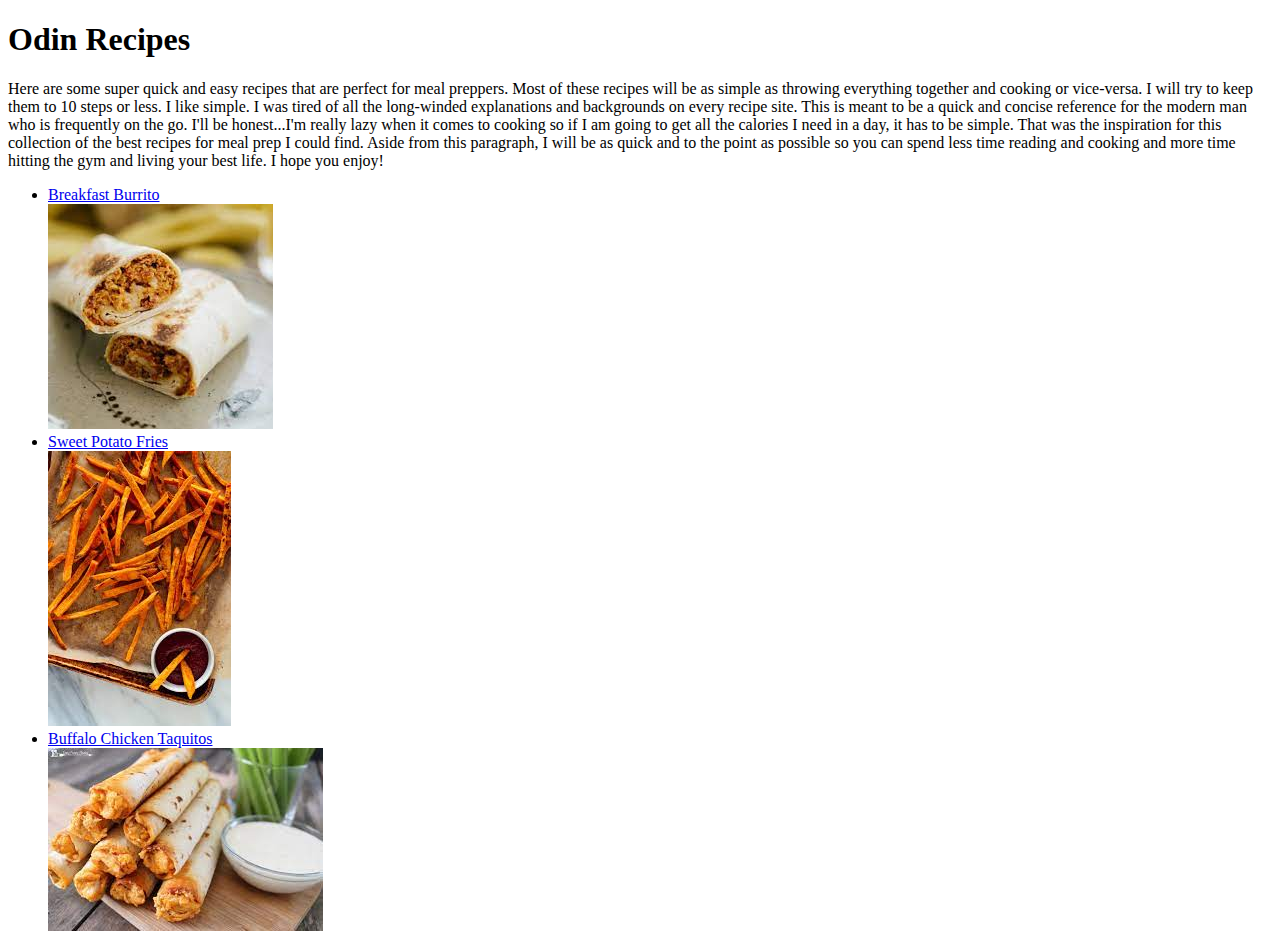
==== index.html @ e8906ee4 "Add class/id to all elements for css" ====
<!DOCTYPE html>
<html lang="en">
<head>
    <meta charset="UTF-8">
    <meta name="viewport" content="width=device-width, initial-scale=1.0">
    <title>10 Step Recipes</title>
    <link rel="stylesheet" type="text/css" href="css/styles.css"/>
</head>
<body>
    <h1 class="title">Odin Recipes</h1>
        <p class="info">Here are some super quick and easy recipes that are perfect for meal preppers. Most of these recipes will be as simple as throwing everything together and cooking or vice-versa. I will try to keep them to 10 steps or less. I like simple. I was tired of all the long-winded explanations and backgrounds on every recipe site. This is meant to be a quick and concise reference for the modern man who is frequently on the go. I'll be honest...I'm really lazy when it comes to cooking so if I am going to get all the calories I need in a day, it has to be simple. That was the inspiration for this collection of the best recipes for meal prep I could find. Aside from this paragraph, I will be as quick and to the point as possible so you can spend less time reading and cooking and more time hitting the gym and living your best life. I hope you enjoy!</p>
    <ul class="info">    
        <li><a href="recipes/bkfst_burrito.html" class="links" id="chorizo-breakfast-burrito">Breakfast Burrito</a><br>
        <img src="./img/chorizo-burrito.jpeg" alt="Img not available" /></li> 

        <li><a href="recipes/swt_tato_fries.html" class="links" id="sweet-potato-fries">Sweet Potato Fries</a><br>
        <img src="./img/swt-tato-fries.jpeg" alt="Img not available"/></li>

        <li><a href="recipes/buff-chx.html" class="links" id="buff-chix-taquitos">Buffalo Chicken Taquitos</a><br>
        <img src="./img/buff-chix-titos.jpeg" alt="Img not available"/></li>
    </ul>
</body>
</html>
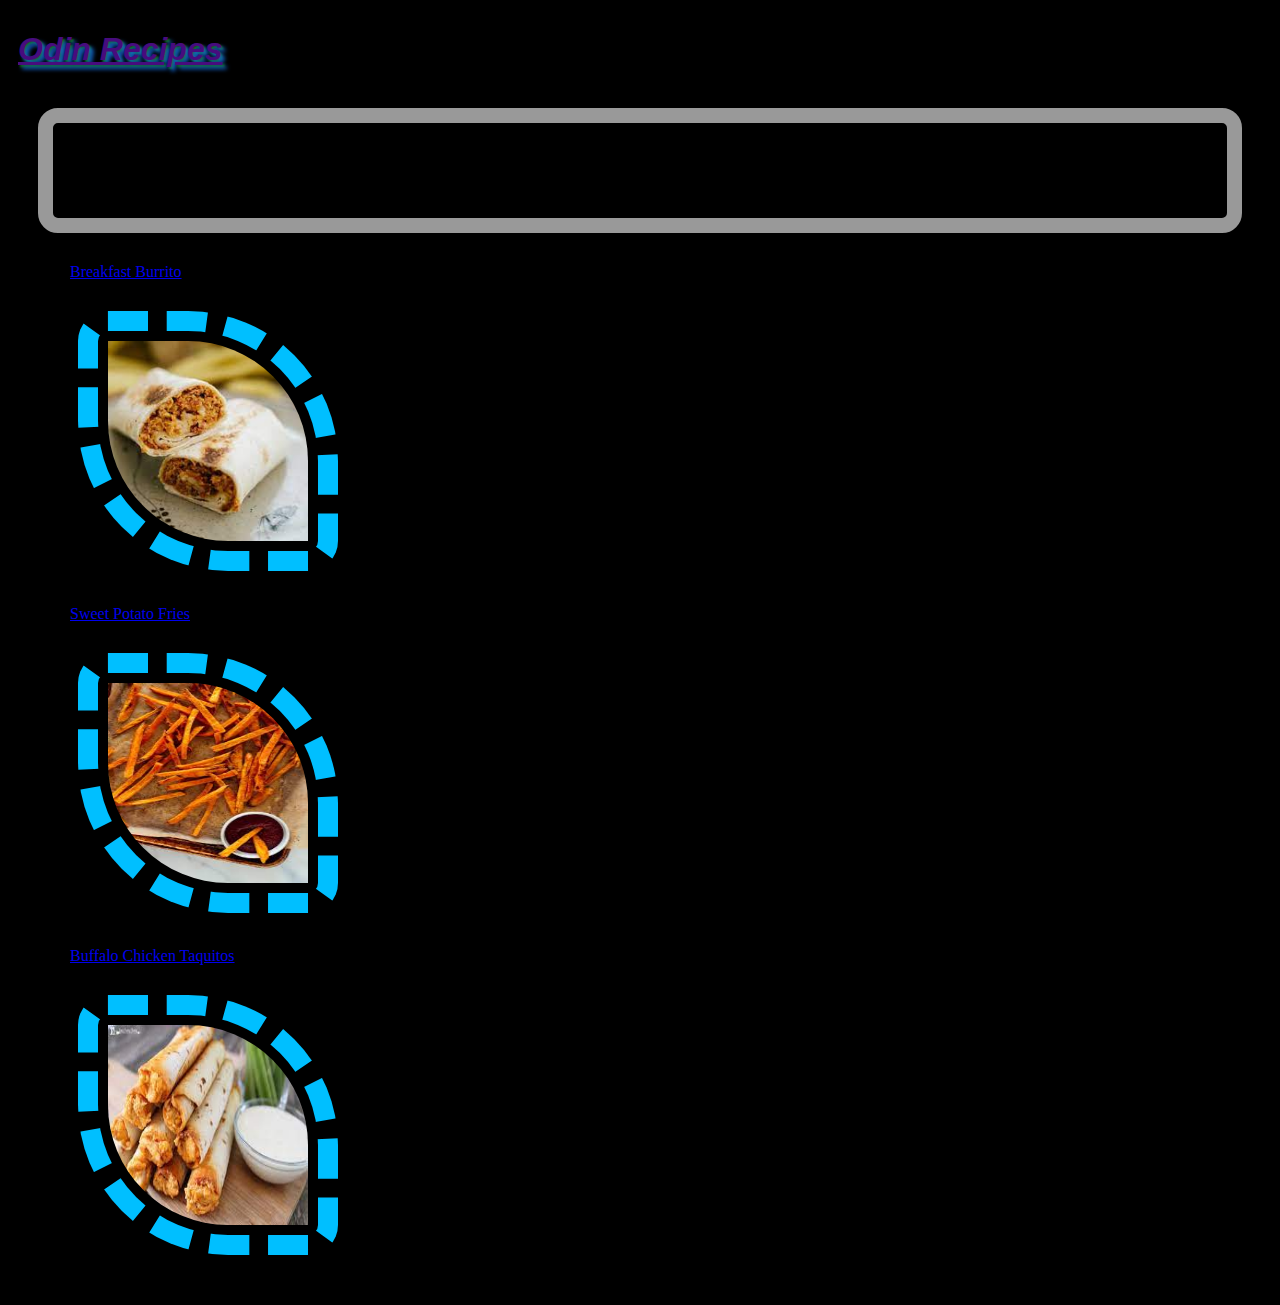
==== commit e7000b3b: "Add style to css for all" ====
--- a/index.html
+++ b/index.html
@@ -9,7 +9,7 @@
 <body>
     <h1 class="title">Odin Recipes</h1>
         <p class="info">Here are some super quick and easy recipes that are perfect for meal preppers. Most of these recipes will be as simple as throwing everything together and cooking or vice-versa. I will try to keep them to 10 steps or less. I like simple. I was tired of all the long-winded explanations and backgrounds on every recipe site. This is meant to be a quick and concise reference for the modern man who is frequently on the go. I'll be honest...I'm really lazy when it comes to cooking so if I am going to get all the calories I need in a day, it has to be simple. That was the inspiration for this collection of the best recipes for meal prep I could find. Aside from this paragraph, I will be as quick and to the point as possible so you can spend less time reading and cooking and more time hitting the gym and living your best life. I hope you enjoy!</p>
-    <ul class="info">    
+    <ul>    
         <li><a href="recipes/bkfst_burrito.html" class="links" id="chorizo-breakfast-burrito">Breakfast Burrito</a><br>
         <img src="./img/chorizo-burrito.jpeg" alt="Img not available" /></li> 
 
--- a/css/styles.css
+++ b/css/styles.css
@@ -0,0 +1,62 @@
+body {
+    background-color: black;
+}
+img {
+    width: 200px;
+    height: 200px;
+    padding: 10px;
+    margin: 30px;
+    border: dashed 20px deepskyblue;
+    border-radius: 30px 150px 30px 150px;
+}
+
+.title {
+  font-family: Arial, Helvetica, sans-serif;
+  color:rgb(71, 12, 126);
+  background-color: black;
+  text-shadow: 4px 4px 4px #1468d6, 2px 2px 2px #0d6d00 ;
+  font-style: italic;
+  text-decoration: underline;
+  border: solid 10px black;
+  
+}
+h1 {
+    60px
+}
+.head {
+  font-family: Arial, Helvetica, sans-serif;
+  color: #22dde9;
+  background-color: ;
+}
+.info {
+  font-family: Arial, Helvetica, sans-serif;
+font-size: small;
+  border: solid 15px #999999;
+  border-radius: 20px 20px 20px 20px;
+  padding: 10px;
+  margin: 30px;
+}
+p {
+    font-size: 16px;
+}
+#navigation {
+    border: dotted 3px #1468d6;
+    padding: 5px;
+    margin:5px;
+}
+ol {
+  list-style: upper-roman inside none;
+}
+ul {
+    list-style: square inside none;
+}
+a {
+    color:rgb(71, 12, 126)
+    font-family: 'Trebuchet MS', 'Lucida Sans Unicode', 'Lucida Grande', 'Lucida Sans', Arial, sans-serif;
+    
+}
+a:hover {
+  color: chartreuse;
+    font-family: Georgia, 'Times New Roman', Times, serif
+  ;
+}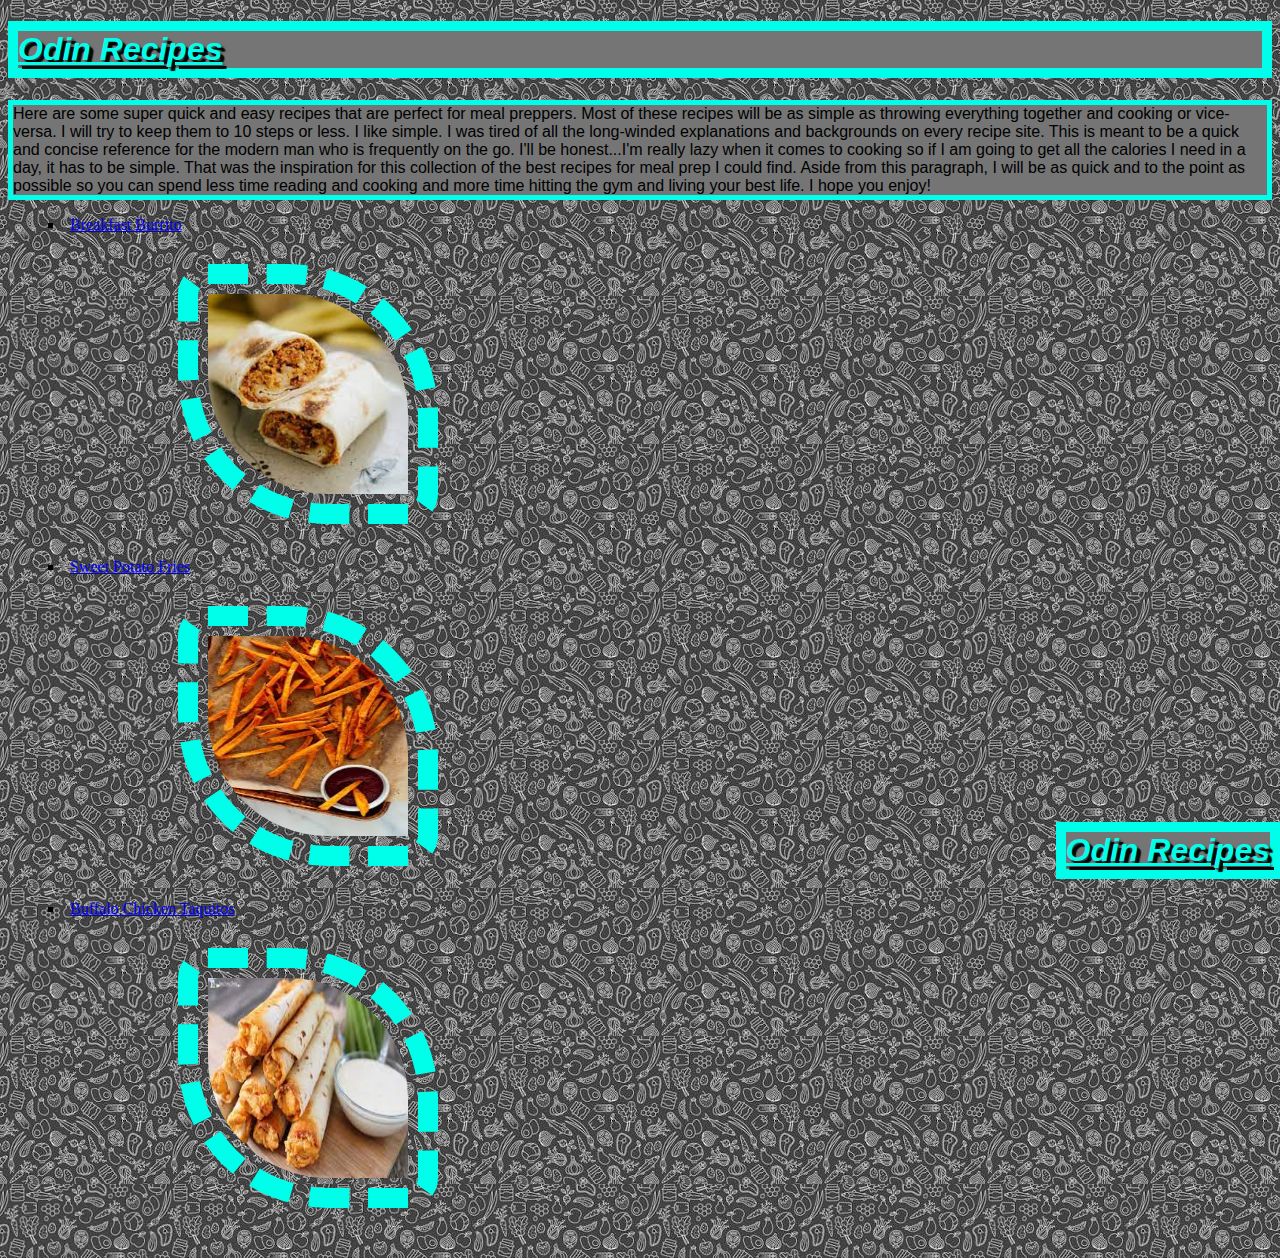
==== commit 366c4a2d: "Alter specificity due to general visibility issues" ====
--- a/index.html
+++ b/index.html
@@ -7,16 +7,17 @@
     <link rel="stylesheet" type="text/css" href="css/styles.css"/>
 </head>
 <body>
-    <h1 class="title">Odin Recipes</h1>
+    <h1 class="title" id="main-title">Odin Recipes</h1>
+    <h1 class="title" id="bottom-logo">Odin Recipes</h1>
         <p class="info">Here are some super quick and easy recipes that are perfect for meal preppers. Most of these recipes will be as simple as throwing everything together and cooking or vice-versa. I will try to keep them to 10 steps or less. I like simple. I was tired of all the long-winded explanations and backgrounds on every recipe site. This is meant to be a quick and concise reference for the modern man who is frequently on the go. I'll be honest...I'm really lazy when it comes to cooking so if I am going to get all the calories I need in a day, it has to be simple. That was the inspiration for this collection of the best recipes for meal prep I could find. Aside from this paragraph, I will be as quick and to the point as possible so you can spend less time reading and cooking and more time hitting the gym and living your best life. I hope you enjoy!</p>
     <ul>    
-        <li><a href="recipes/bkfst_burrito.html" class="links" id="chorizo-breakfast-burrito">Breakfast Burrito</a><br>
+        <li><a href="recipes/bkfst_burrito.html">Breakfast Burrito</a><br>
         <img src="./img/chorizo-burrito.jpeg" alt="Img not available" /></li> 
 
-        <li><a href="recipes/swt_tato_fries.html" class="links" id="sweet-potato-fries">Sweet Potato Fries</a><br>
+        <li><a href="recipes/swt_tato_fries.html">Sweet Potato Fries</a><br>
         <img src="./img/swt-tato-fries.jpeg" alt="Img not available"/></li>
 
-        <li><a href="recipes/buff-chx.html" class="links" id="buff-chix-taquitos">Buffalo Chicken Taquitos</a><br>
+        <li><a href="recipes/buff-chx.html">Buffalo Chicken Taquitos</a><br>
         <img src="./img/buff-chix-titos.jpeg" alt="Img not available"/></li>
     </ul>
 </body>
--- a/css/styles.css
+++ b/css/styles.css
@@ -1,62 +1,87 @@
 body {
-    background-color: black;
-}
+    background-image: url(../img/food-pattern.jpeg);
+    background-repeat: repeat;
+  }
 img {
     width: 200px;
     height: 200px;
     padding: 10px;
     margin: 30px;
-    border: dashed 20px deepskyblue;
+    border: dashed 20px #00ffea;
     border-radius: 30px 150px 30px 150px;
+    position: relative;
+    left: 100px;
+  }
+ol {
+  list-style: upper-roman inside none;
+  }
+ul {
+    list-style: square inside none;
+  }
+a {
+    color:rgba(0, 0, 0, 0.678)
+    font-family: 'Trebuchet MS', 'Lucida Sans Unicode', 'Lucida Grande', 'Lucida Sans', Arial, sans-serif;    
+  }
+a:hover {
+  color: rgb(7, 8, 8);
+  font-family: Georgia, 'Times New Roman', Times, serif
+  ;
+  }
+a:visited {
+  color: #00ffea;
+  }
+nav {
+  border: dotted 10px #070707;
+  padding: 5px;
+  margin:5px;
+  text-align: center;
+  }
+nav:visited {
+  color:#8f95ec
 }
 
 .title {
   font-family: Arial, Helvetica, sans-serif;
-  color:rgb(71, 12, 126);
-  background-color: black;
-  text-shadow: 4px 4px 4px #1468d6, 2px 2px 2px #0d6d00 ;
+  color: #000000;
+  background-color: #757575;
   font-style: italic;
   text-decoration: underline;
-  border: solid 10px black;
-  
+  border: solid 10px #00ffea;
+  display: flex;
 }
-h1 {
-    60px
-}
-.head {
-  font-family: Arial, Helvetica, sans-serif;
-  color: #22dde9;
-  background-color: ;
-}
+
+.head,
 .info {
   font-family: Arial, Helvetica, sans-serif;
-font-size: small;
-  border: solid 15px #999999;
-  border-radius: 20px 20px 20px 20px;
+  color:#000000;
+  border: solid 5px #00ffea;
+
+  background-color: #757575;
+  display: flex;
+  flex-direction: column;
+  flex-wrap: wrap;
+}
+
+#main-title {
+  color: #00ffea;
+  text-shadow: 4px 4px 1px #020808, 2px 2px 2px #464546;
+  
+  }
+#bottom-logo {
+  color: #00ffea;
+  text-shadow: 4px 4px 1px #020808, 2px 2px 2px #464546;
+  position: fixed;
+  bottom: 0px;
+  right: 0px;
+  }
+#steps,
+#ingredients {
+  font-family: Arial, Helvetica, sans-serif;
+  font-size: small;
+  color:#000000
+  border: solid 10px #5184eb;
+  border-radius: 30px;
   padding: 10px;
   margin: 30px;
 }
-p {
-    font-size: 16px;
-}
-#navigation {
-    border: dotted 3px #1468d6;
-    padding: 5px;
-    margin:5px;
-}
-ol {
-  list-style: upper-roman inside none;
-}
-ul {
-    list-style: square inside none;
-}
-a {
-    color:rgb(71, 12, 126)
-    font-family: 'Trebuchet MS', 'Lucida Sans Unicode', 'Lucida Grande', 'Lucida Sans', Arial, sans-serif;
-    
-}
-a:hover {
-  color: chartreuse;
-    font-family: Georgia, 'Times New Roman', Times, serif
-  ;
-}+
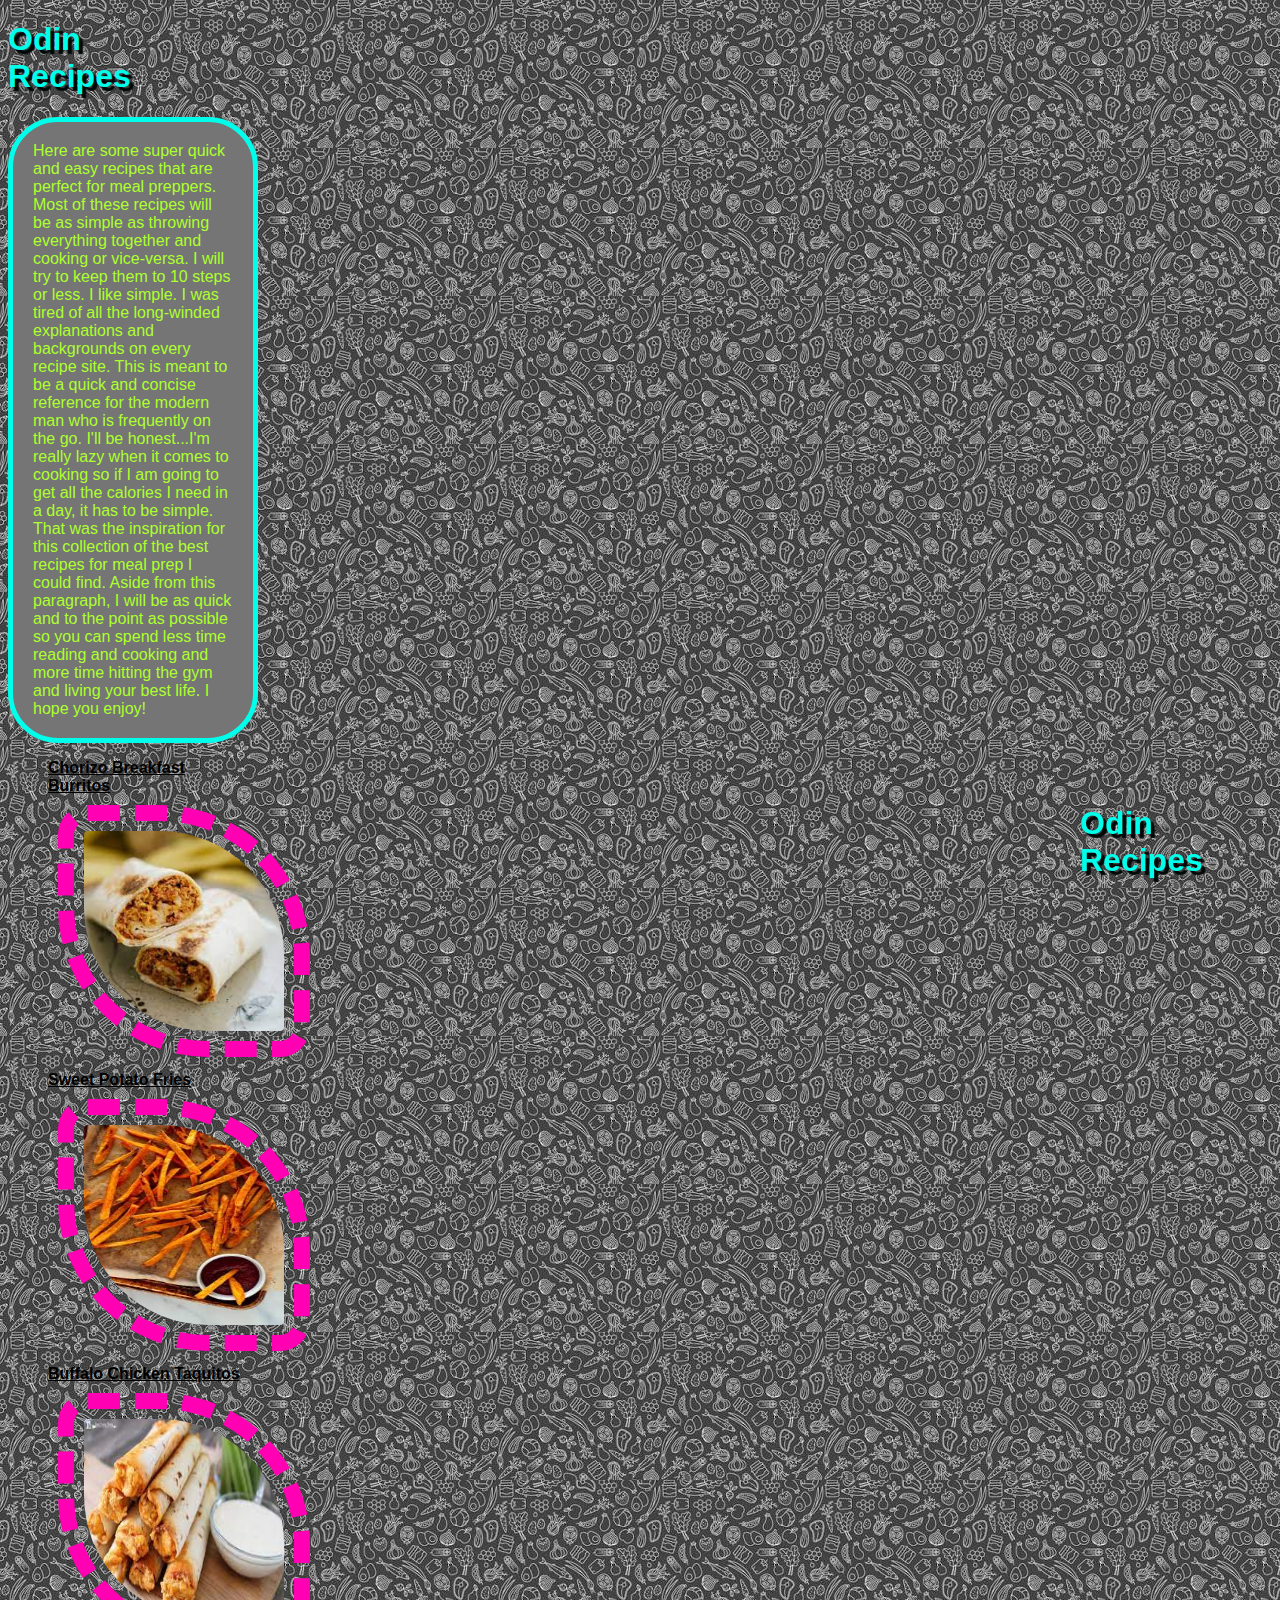
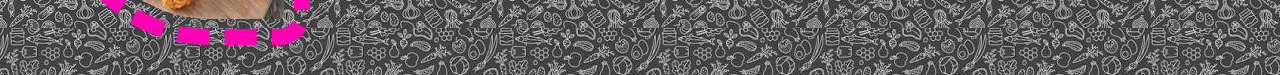
==== commit 4c347a74: "Further css adjustments" ====
--- a/index.html
+++ b/index.html
@@ -5,20 +5,25 @@
     <meta name="viewport" content="width=device-width, initial-scale=1.0">
     <title>10 Step Recipes</title>
     <link rel="stylesheet" type="text/css" href="css/styles.css"/>
+    <style>* {width: 200; height: auto;}</style>
 </head>
 <body>
     <h1 class="title" id="main-title">Odin Recipes</h1>
     <h1 class="title" id="bottom-logo">Odin Recipes</h1>
         <p class="info">Here are some super quick and easy recipes that are perfect for meal preppers. Most of these recipes will be as simple as throwing everything together and cooking or vice-versa. I will try to keep them to 10 steps or less. I like simple. I was tired of all the long-winded explanations and backgrounds on every recipe site. This is meant to be a quick and concise reference for the modern man who is frequently on the go. I'll be honest...I'm really lazy when it comes to cooking so if I am going to get all the calories I need in a day, it has to be simple. That was the inspiration for this collection of the best recipes for meal prep I could find. Aside from this paragraph, I will be as quick and to the point as possible so you can spend less time reading and cooking and more time hitting the gym and living your best life. I hope you enjoy!</p>
     <ul>    
-        <li><a href="recipes/bkfst_burrito.html">Breakfast Burrito</a><br>
-        <img src="./img/chorizo-burrito.jpeg" alt="Img not available" /></li> 
+        <li>
+            <a href="recipes/bkfst_burrito.html" class="link" id="burrito">Chorizo Breakfast Burritos<br><img src="./img/chorizo-burrito.jpeg" alt="Img not available" /></a>
+              
+        </li> 
 
-        <li><a href="recipes/swt_tato_fries.html">Sweet Potato Fries</a><br>
-        <img src="./img/swt-tato-fries.jpeg" alt="Img not available"/></li>
+        <li>
+            <a href="recipes/swt_tato_fries.html" class="link" id="fries">Sweet Potato Fries<br><img src="./img/swt-tato-fries.jpeg" alt="Img not available"/></a>
+              
 
-        <li><a href="recipes/buff-chx.html">Buffalo Chicken Taquitos</a><br>
-        <img src="./img/buff-chix-titos.jpeg" alt="Img not available"/></li>
+        <li>
+            <a href="recipes/buff-chx.html" class="link" id="taquito">Buffalo Chicken Taquitos<br><img src="./img/buff-chix-titos.jpeg" alt="Img not available"/></a>
+              
     </ul>
 </body>
 </html>--- a/css/styles.css
+++ b/css/styles.css
@@ -1,65 +1,52 @@
+* {
+  width: 200px;
+  height: auto;
+}
 body {
     background-image: url(../img/food-pattern.jpeg);
     background-repeat: repeat;
+    font-family: sans-serif, Geneva, Tahoma, sans-serif;
   }
+header,
+main {
+  display: flex;
+  flex-direction: column;
+  flex-wrap: wrap;
+}
 img {
     width: 200px;
     height: 200px;
     padding: 10px;
-    margin: 30px;
-    border: dashed 20px #00ffea;
+    margin: 10px;
+    border: dashed 16px #ff00b3;
     border-radius: 30px 150px 30px 150px;
-    position: relative;
-    left: 100px;
+      
   }
 ol {
-  list-style: upper-roman inside none;
+  list-style:  inside none;
   }
 ul {
-    list-style: square inside none;
+    list-style: none inside none;
   }
-a {
-    color:rgba(0, 0, 0, 0.678)
-    font-family: 'Trebuchet MS', 'Lucida Sans Unicode', 'Lucida Grande', 'Lucida Sans', Arial, sans-serif;    
-  }
-a:hover {
-  color: rgb(7, 8, 8);
-  font-family: Georgia, 'Times New Roman', Times, serif
-  ;
-  }
-a:visited {
-  color: #00ffea;
+a.link {
+    color:black;
+    font-weight: bold;
   }
 nav {
-  border: dotted 10px #070707;
-  padding: 5px;
-  margin:5px;
   text-align: center;
   }
-nav:visited {
-  color:#8f95ec
-}
-
-.title {
-  font-family: Arial, Helvetica, sans-serif;
-  color: #000000;
-  background-color: #757575;
-  font-style: italic;
-  text-decoration: underline;
-  border: solid 10px #00ffea;
-  display: flex;
-}
-
+nav:visited,
+a:visited {
+  color: white;
+} 
 .head,
 .info {
-  font-family: Arial, Helvetica, sans-serif;
-  color:#000000;
+  color: greenyellow;
   border: solid 5px #00ffea;
+  border-radius: 50px;
+  background-color: #757575;
+  padding: 20px;
 
-  background-color: #757575;
-  display: flex;
-  flex-direction: column;
-  flex-wrap: wrap;
 }
 
 #main-title {
@@ -74,14 +61,11 @@
   bottom: 0px;
   right: 0px;
   }
-#steps,
+/*#steps,
 #ingredients {
-  font-family: Arial, Helvetica, sans-serif;
-  font-size: small;
-  color:#000000
-  border: solid 10px #5184eb;
-  border-radius: 30px;
-  padding: 10px;
-  margin: 30px;
-}
+  color:greenyellow
+  border: solid 10px cyan;
+  border-radius: 50px;
+  padding: 20px;
+}*/
 
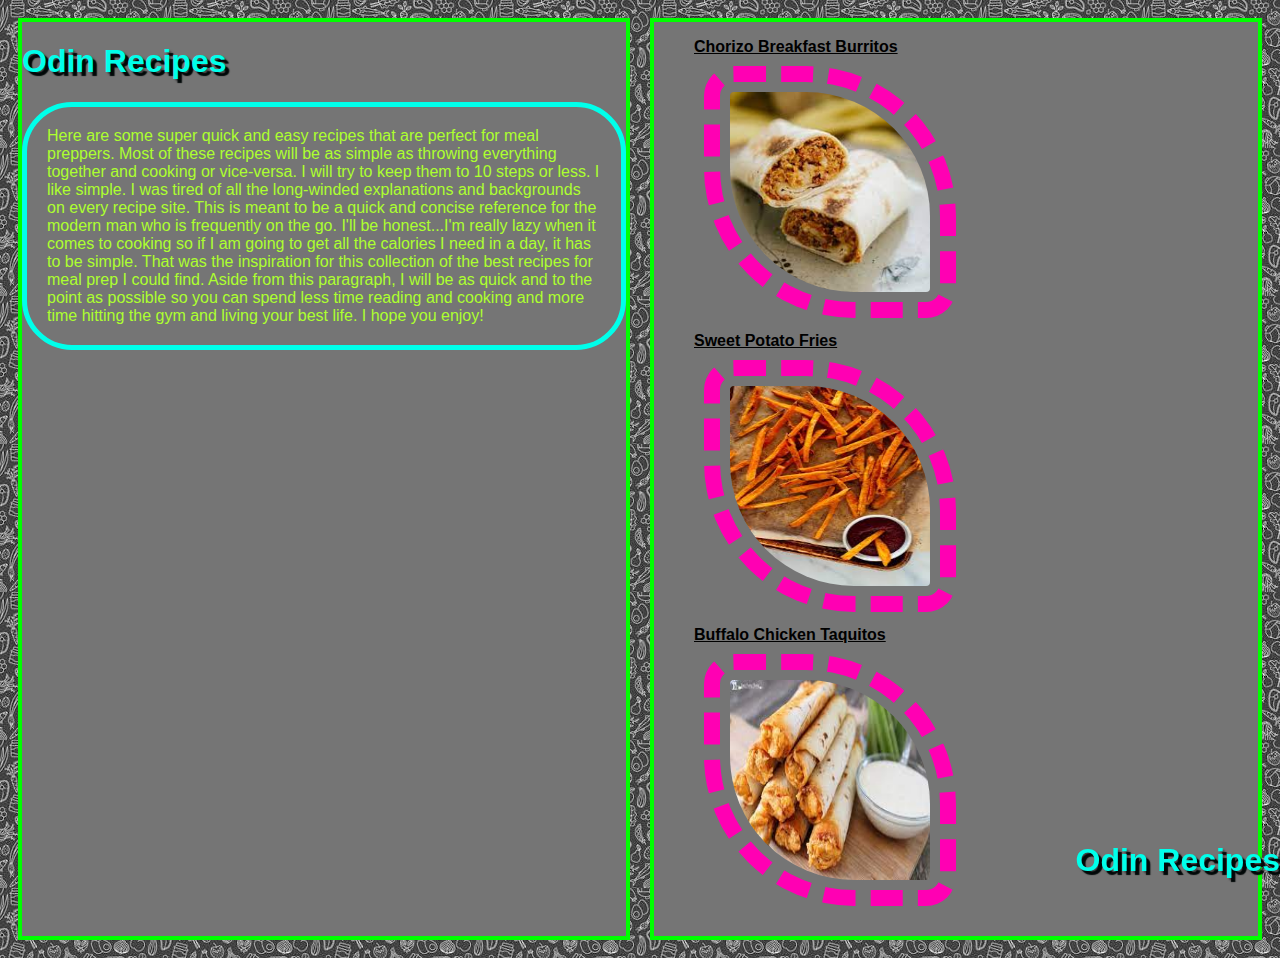
==== commit 81aaf361: "Add  flexbox format to sweet potato fries recipe" ====
--- a/index.html
+++ b/index.html
@@ -8,10 +8,13 @@
     <style>* {width: 200; height: auto;}</style>
 </head>
 <body>
-    <h1 class="title" id="main-title">Odin Recipes</h1>
+  <div class="testcontainer">    
+    <div class="testchild"> <h1 class="title" id="main-title">Odin Recipes</h1>
     <h1 class="title" id="bottom-logo">Odin Recipes</h1>
         <p class="info">Here are some super quick and easy recipes that are perfect for meal preppers. Most of these recipes will be as simple as throwing everything together and cooking or vice-versa. I will try to keep them to 10 steps or less. I like simple. I was tired of all the long-winded explanations and backgrounds on every recipe site. This is meant to be a quick and concise reference for the modern man who is frequently on the go. I'll be honest...I'm really lazy when it comes to cooking so if I am going to get all the calories I need in a day, it has to be simple. That was the inspiration for this collection of the best recipes for meal prep I could find. Aside from this paragraph, I will be as quick and to the point as possible so you can spend less time reading and cooking and more time hitting the gym and living your best life. I hope you enjoy!</p>
-    <ul>    
+    </div>
+    <div class="testchild2"> 
+        <ul>    
         <li>
             <a href="recipes/bkfst_burrito.html" class="link" id="burrito">Chorizo Breakfast Burritos<br><img src="./img/chorizo-burrito.jpeg" alt="Img not available" /></a>
               
@@ -24,6 +27,8 @@
         <li>
             <a href="recipes/buff-chx.html" class="link" id="taquito">Buffalo Chicken Taquitos<br><img src="./img/buff-chix-titos.jpeg" alt="Img not available"/></a>
               
-    </ul>
+        </ul>
+    </div>
+  </div>        
 </body>
 </html>--- a/css/styles.css
+++ b/css/styles.css
@@ -1,18 +1,25 @@
-* {
-  width: 200px;
-  height: auto;
+
+.testcontainer {
+  display: flex;
+}
+.testcontainer div {
+  background: #757575;
+  border: 4px solid lime;
+  flex: 1;
+  margin: 10px;
+  
 }
 body {
     background-image: url(../img/food-pattern.jpeg);
     background-repeat: repeat;
     font-family: sans-serif, Geneva, Tahoma, sans-serif;
   }
-header,
+/*header,
 main {
   display: flex;
   flex-direction: column;
   flex-wrap: wrap;
-}
+}*/
 img {
     width: 200px;
     height: 200px;
@@ -23,7 +30,7 @@
       
   }
 ol {
-  list-style:  inside none;
+  list-style: decimal inside none;
   }
 ul {
     list-style: none inside none;
@@ -48,7 +55,9 @@
   padding: 20px;
 
 }
-
+#test {
+  display: inline;
+}
 #main-title {
   color: #00ffea;
   text-shadow: 4px 4px 1px #020808, 2px 2px 2px #464546;
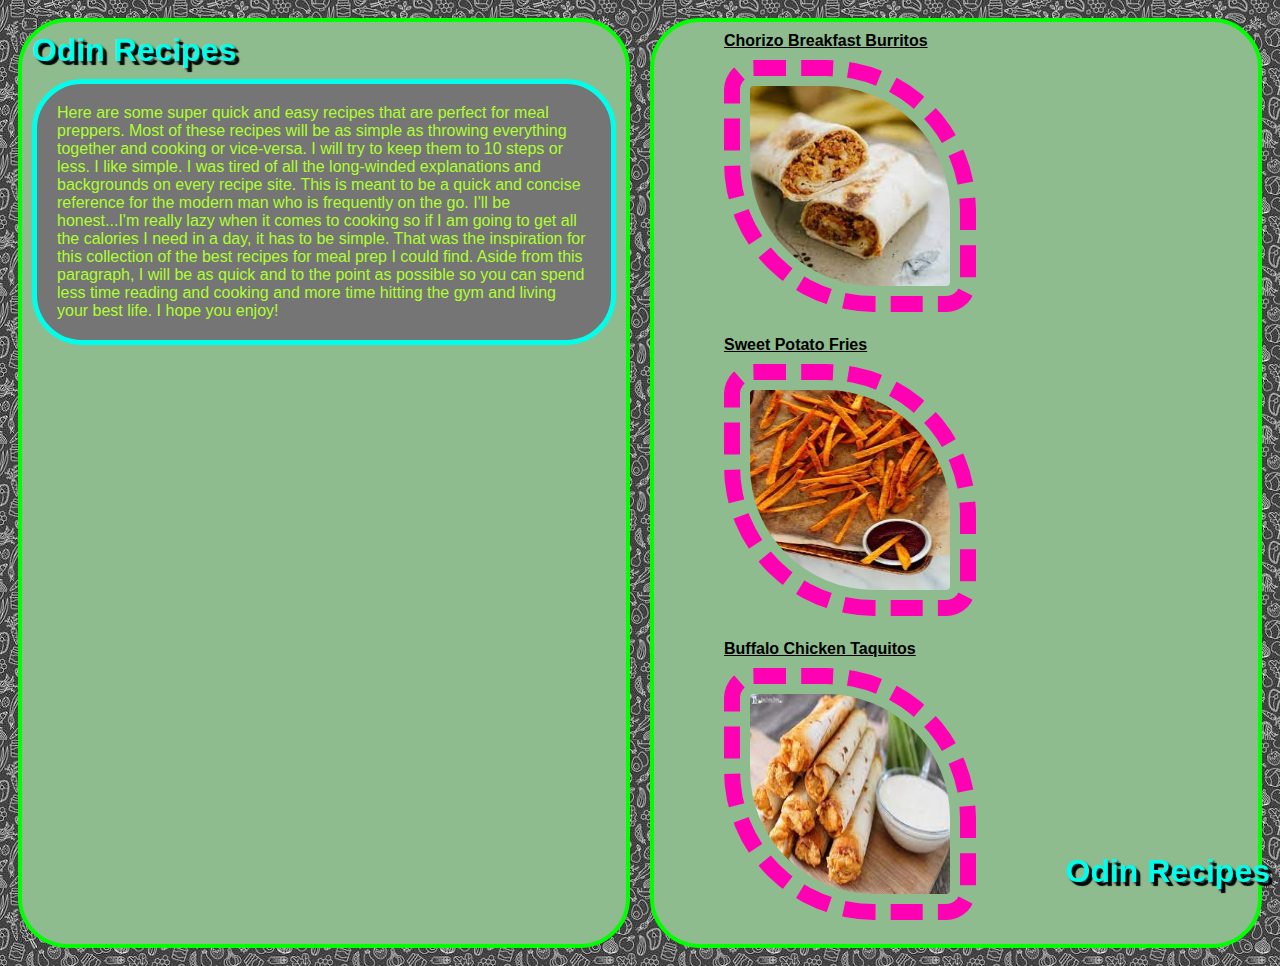
==== commit 4cc4cbe2: "Add flex to all recipes" ====
--- a/index.html
+++ b/index.html
@@ -13,7 +13,7 @@
     <h1 class="title" id="bottom-logo">Odin Recipes</h1>
         <p class="info">Here are some super quick and easy recipes that are perfect for meal preppers. Most of these recipes will be as simple as throwing everything together and cooking or vice-versa. I will try to keep them to 10 steps or less. I like simple. I was tired of all the long-winded explanations and backgrounds on every recipe site. This is meant to be a quick and concise reference for the modern man who is frequently on the go. I'll be honest...I'm really lazy when it comes to cooking so if I am going to get all the calories I need in a day, it has to be simple. That was the inspiration for this collection of the best recipes for meal prep I could find. Aside from this paragraph, I will be as quick and to the point as possible so you can spend less time reading and cooking and more time hitting the gym and living your best life. I hope you enjoy!</p>
     </div>
-    <div class="testchild2"> 
+    <div class="testchild"> 
         <ul>    
         <li>
             <a href="recipes/bkfst_burrito.html" class="link" id="burrito">Chorizo Breakfast Burritos<br><img src="./img/chorizo-burrito.jpeg" alt="Img not available" /></a>
--- a/css/styles.css
+++ b/css/styles.css
@@ -3,23 +3,21 @@
   display: flex;
 }
 .testcontainer div {
-  background: #757575;
+  background: darkseagreen;
+  border-radius: 50px;
   border: 4px solid lime;
+  margin: 10px;
+  flex-wrap: wrap;
   flex: 1;
+}
+div * {
   margin: 10px;
-  
 }
 body {
     background-image: url(../img/food-pattern.jpeg);
     background-repeat: repeat;
     font-family: sans-serif, Geneva, Tahoma, sans-serif;
   }
-/*header,
-main {
-  display: flex;
-  flex-direction: column;
-  flex-wrap: wrap;
-}*/
 img {
     width: 200px;
     height: 200px;
@@ -55,9 +53,6 @@
   padding: 20px;
 
 }
-#test {
-  display: inline;
-}
 #main-title {
   color: #00ffea;
   text-shadow: 4px 4px 1px #020808, 2px 2px 2px #464546;
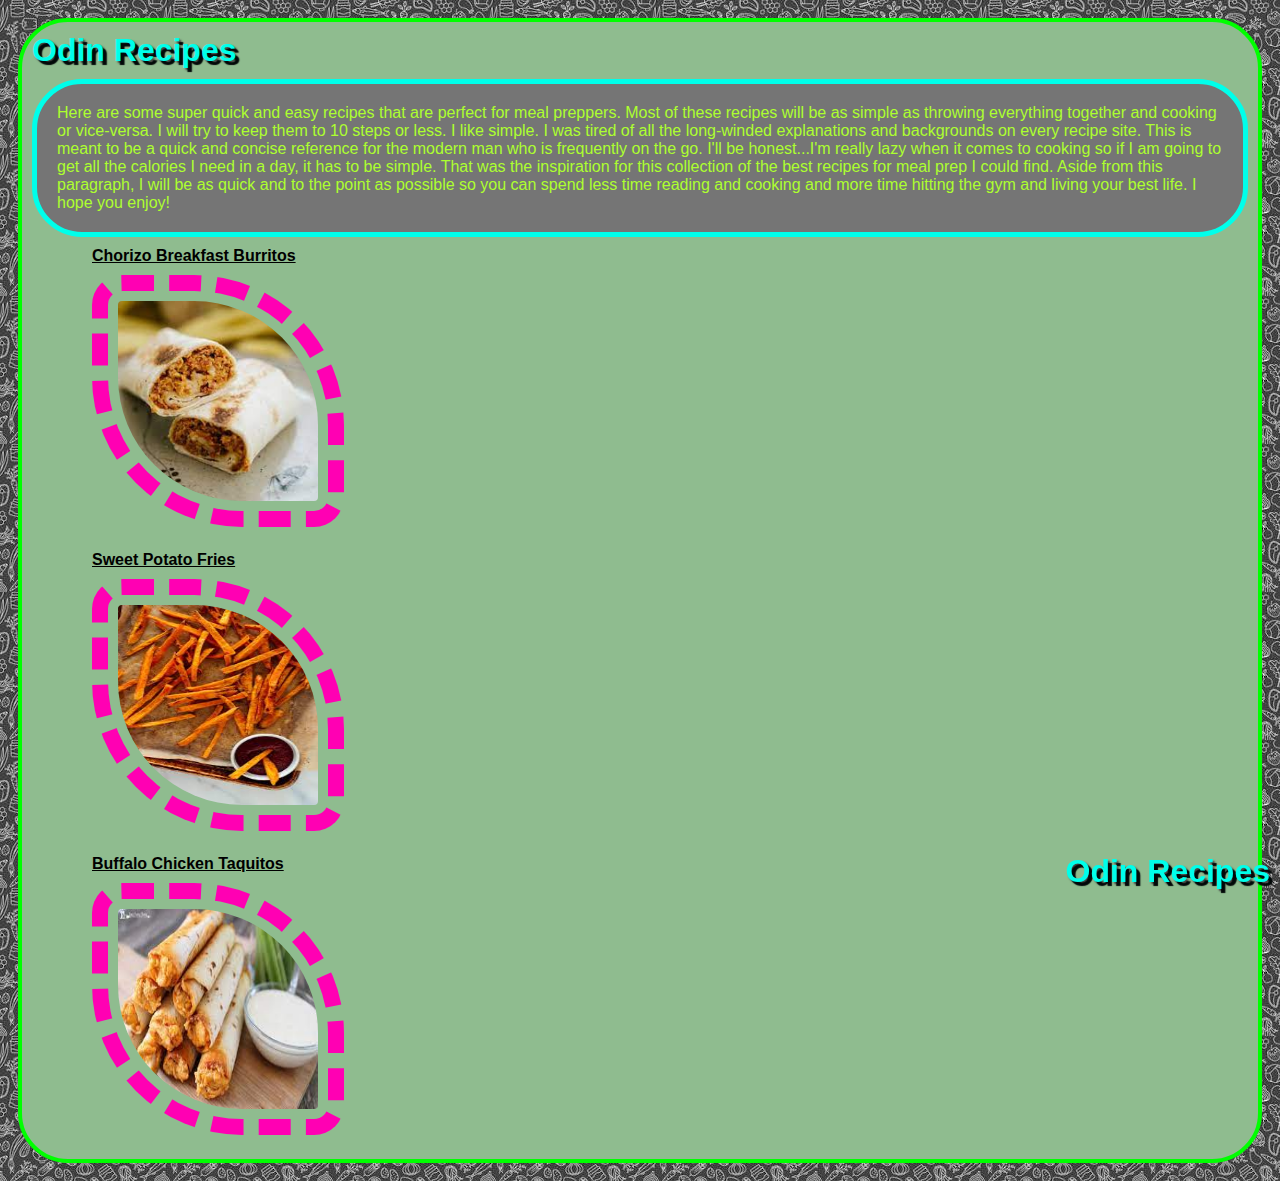
==== commit c1d47fe0: "Flexbox formatting on index" ====
--- a/index.html
+++ b/index.html
@@ -12,8 +12,7 @@
     <div class="testchild"> <h1 class="title" id="main-title">Odin Recipes</h1>
     <h1 class="title" id="bottom-logo">Odin Recipes</h1>
         <p class="info">Here are some super quick and easy recipes that are perfect for meal preppers. Most of these recipes will be as simple as throwing everything together and cooking or vice-versa. I will try to keep them to 10 steps or less. I like simple. I was tired of all the long-winded explanations and backgrounds on every recipe site. This is meant to be a quick and concise reference for the modern man who is frequently on the go. I'll be honest...I'm really lazy when it comes to cooking so if I am going to get all the calories I need in a day, it has to be simple. That was the inspiration for this collection of the best recipes for meal prep I could find. Aside from this paragraph, I will be as quick and to the point as possible so you can spend less time reading and cooking and more time hitting the gym and living your best life. I hope you enjoy!</p>
-    </div>
-    <div class="testchild"> 
+ 
         <ul>    
         <li>
             <a href="recipes/bkfst_burrito.html" class="link" id="burrito">Chorizo Breakfast Burritos<br><img src="./img/chorizo-burrito.jpeg" alt="Img not available" /></a>
